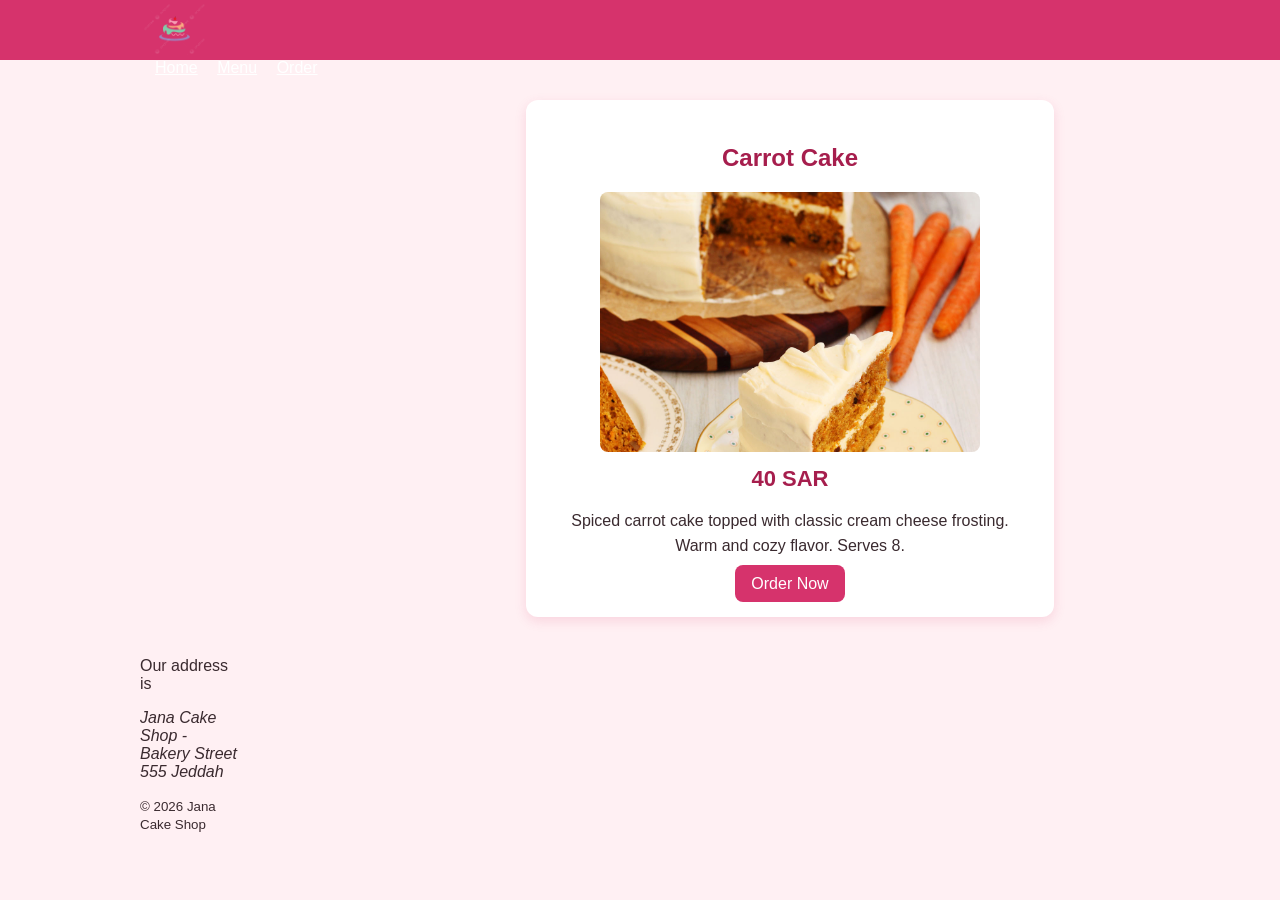
==== carrot.html @ 24b8bb3c "Add cake detail pages, menu images, and search feature" ====
<!DOCTYPE html>
<html lang="en">

<head>
    <meta charset="UTF-8">
    <meta name="viewport" content="width=device-width, initial-scale=1.0">
    <title>Carrot Cake | Jana Cake Shop</title>
    <link rel="icon" type="image/png" href="images/shop-logo.png">
    <link rel="stylesheet" href="css/style.css">
</head>

<body>

    <!-- header & Navbar  -->
    <header id="mainheader">
        <nav>
            <img src="images/shop-logo.png" alt="logo" height="55" />
            <div class="links">
                <a href="index.html">Home</a>
                <a href="menu.html">Menu</a>
                <a href="order.html">Order</a>
            </div>
        </nav>
    </header>

    <!-- layout -->
    <div style="width:1000px;margin-left: auto;margin-right: auto;">

        <main id="main">

            <!-- Single cake item -->
            <section class="item">
                <h1>Carrot Cake</h1>
                <img src="images/carrot-cake.jpg" alt="Carrot Cake" />
                <p class="price">40 SAR</p>
                <p class="desc">Spiced carrot cake topped with classic cream cheese frosting. Warm and cozy flavor. Serves 8.</p>
                <a class="btn" href="order.html">Order Now</a>
            </section>

        </main>

        <!-- Footer content -->
        <footer>
            <p>Our address is
            <address>Jana Cake Shop - Bakery Street 555 Jeddah </address>
            </p>
            <small>&copy; 2026 Jana Cake Shop</small>
        </footer>
    </div>

</body>

</html>
---- css/style.css ----
/* ===== Home page ===== */
body {
    font-family: Arial, sans-serif;
    color: #3a2a2f;
    background: #fff0f3;
    margin-top: 0px;
    margin-left: auto;
    margin-right: auto;
    background-image: url('images/pattern.webp');
}

#mainheader {
    background: #d6336c;
}

nav {
    height: 60px;
    color: white;
    width: 1000px;
    margin: 0 auto 20px;
}

nav a {
    color: white;
    margin-left: 15px;
} 

#leftmeanu {
    float: left;
    width: 30%;
    margin-bottom: 20px;
}

.searchbox {
    padding: 5px;
    margin: 10px, 10px;
    width: 200px;
}

#main {
    float: right;
    width: 70%;
    margin-bottom: 20px
}

footer {
    clear: both;
    width: 100px;
}



h1,
h2 {
    color: #a61e4d;
}


button,
.btn {
    background: #d6336c;
    color: white;
    border: none;
    padding: 10px 16px;
    border-radius: 8px;
    text-decoration: none;
}

/* ===== Menu page ===== */
.cards {
    display: flex;
    flex-wrap: wrap;
    gap: 16px;
    margin-top: 10px;
}

.card {
    width: 160px;
    background: white;
    border-radius: 8px;
    padding: 10px;
    text-align: center;
    text-decoration: none;
    color: #3a2a2f;
}

.card img {
    width: 100%;
    height: 120px;
    object-fit: cover;
    border-radius: 6px;
}

.card:hover {
    box-shadow: 0 4px 10px rgba(214, 51, 108, 0.25);
}

/* ===== Single cake item page ===== */
.item {
    background: white;
    max-width: 480px;
    margin: 20px auto;        
    padding: 24px;
    border-radius: 12px;
    text-align: center;
    box-shadow: 0 4px 12px rgba(214, 51, 108, 0.15);
}

.item img {
    width: 100%;
    max-width: 380px;
    height: 260px;
    object-fit: cover;        
    border-radius: 8px;
}

.item .price {
    color: #a61e4d;
    font-size: 22px;
    font-weight: bold;
    margin: 10px 0;
}

.item .desc {
    color: #3a2a2f;
    line-height: 1.6;
}
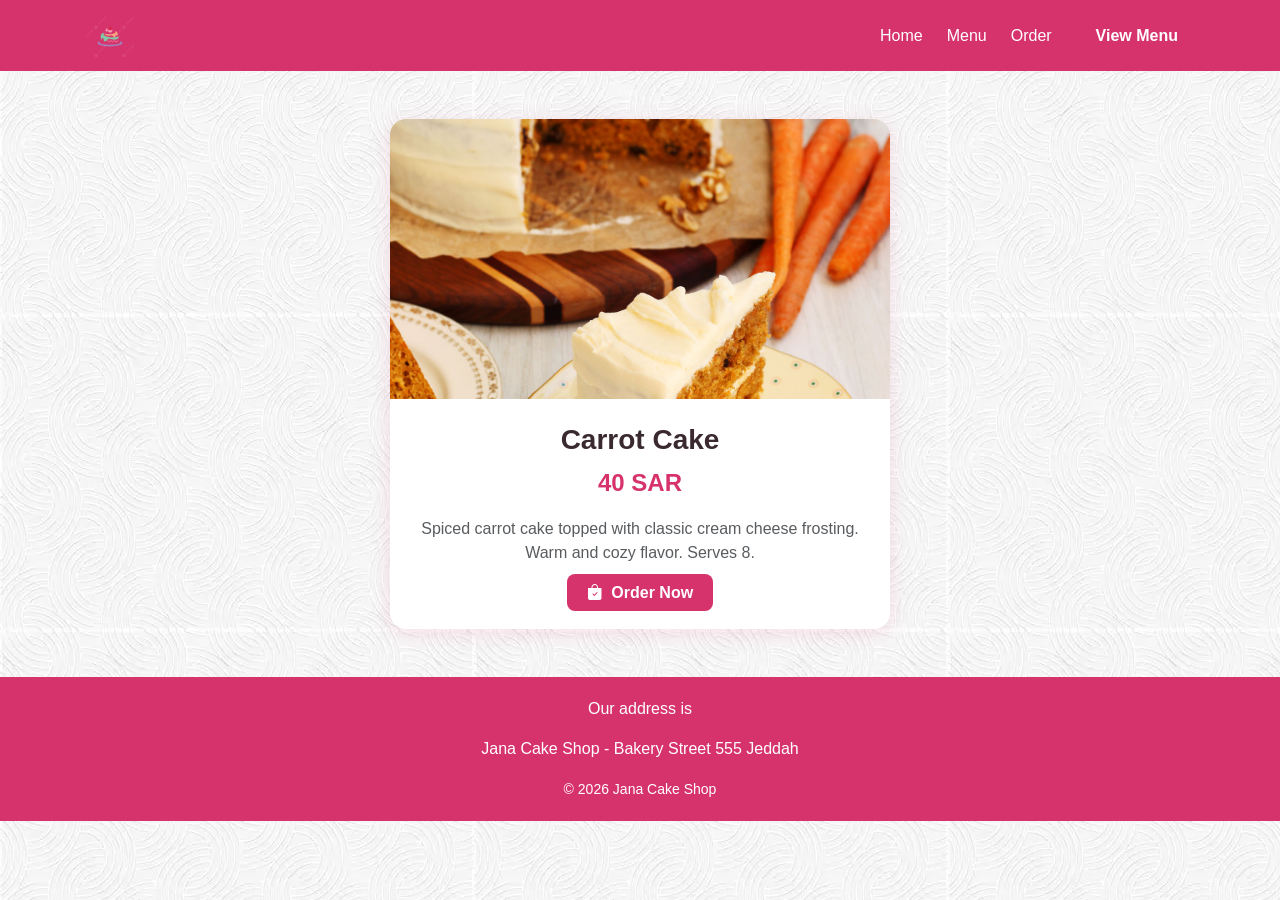
==== commit 08a4cabd: "Modify style using Bootstrap" ====
--- a/carrot.html
+++ b/carrot.html
@@ -6,47 +6,66 @@
     <meta name="viewport" content="width=device-width, initial-scale=1.0">
     <title>Carrot Cake | Jana Cake Shop</title>
     <link rel="icon" type="image/png" href="images/shop-logo.png">
+<link href="https://cdn.jsdelivr.net/npm/bootstrap@5.3.3/dist/css/bootstrap.min.css" rel="stylesheet">
+    <link href="https://fonts.googleapis.com/css2?family=Poppins:wght@400;600;700&display=swap" rel="stylesheet">
+    <link rel="stylesheet" href="https://cdn.jsdelivr.net/npm/bootstrap-icons@1.11.3/font/bootstrap-icons.min.css">
     <link rel="stylesheet" href="css/style.css">
 </head>
+
+<script src="https://cdn.jsdelivr.net/npm/bootstrap@5.3.3/dist/js/bootstrap.bundle.min.js"></script>
 
 <body>
 
     <!-- header & Navbar  -->
     <header id="mainheader">
-        <nav>
-            <img src="images/shop-logo.png" alt="logo" height="55" />
-            <div class="links">
-                <a href="index.html">Home</a>
-                <a href="menu.html">Menu</a>
-                <a href="order.html">Order</a>
+    <nav class="navbar navbar-expand-lg">
+        <div class="container">
+            <a class="navbar-brand" href="index.html">
+                <img src="images/shop-logo.png" alt="logo" height="45">
+            </a>
+            <button class="navbar-toggler border-0" type="button" data-bs-toggle="collapse"
+                data-bs-target="#navMenu">
+                <i class="bi bi-list text-white fs-2"></i>
+            </button>
+            <div class="collapse navbar-collapse" id="navMenu">
+                <ul class="navbar-nav ms-auto align-items-center gap-2">
+                    <li class="nav-item"><a class="nav-link" href="index.html">Home</a></li>
+                    <li class="nav-item"><a class="nav-link" href="menu.html">Menu</a></li>
+                    <li class="nav-item"><a class="nav-link" href="order.html">Order</a></li>
+                    <li class="nav-item">
+                        <a class="btn-pink ms-2" href="menu.html">View Menu</a>
+                    </li>
+                </ul>
             </div>
-        </nav>
-    </header>
+        </div>
+    </nav>
+</header>
 
     <!-- layout -->
-    <div style="width:1000px;margin-left: auto;margin-right: auto;">
 
-        <main id="main">
 
-            <!-- Single cake item -->
-            <section class="item">
-                <h1>Carrot Cake</h1>
-                <img src="images/carrot-cake.jpg" alt="Carrot Cake" />
+    <div class="container my-5">
+        <div class="item-card">
+            <img src="images/carrot-cake.jpg" alt="carrot Cake">
+            <div class="p-4 text-center">
+                <h1 class="h3 fw-bold">Carrot Cake</h1>
                 <p class="price">40 SAR</p>
-                <p class="desc">Spiced carrot cake topped with classic cream cheese frosting. Warm and cozy flavor. Serves 8.</p>
-                <a class="btn" href="order.html">Order Now</a>
-            </section>
+                <p class="text-muted">Spiced carrot cake topped with classic cream cheese frosting. Warm and cozy
+                    flavor. Serves 8.</p>
+                <a class="btn-pink" href="order.html">
+                    <i class="bi bi-bag-check-fill me-1"></i> Order Now
+                </a>
+            </div>
+        </div>
+    </div>
 
-        </main>
-
-        <!-- Footer content -->
-        <footer>
-            <p>Our address is
-            <address>Jana Cake Shop - Bakery Street 555 Jeddah </address>
-            </p>
-            <small>&copy; 2026 Jana Cake Shop</small>
-        </footer>
-    </div>
+    <!-- Footer content -->
+    <footer>
+        <p>Our address is
+        <address>Jana Cake Shop - Bakery Street 555 Jeddah </address>
+        </p>
+        <small>&copy; 2026 Jana Cake Shop</small>
+    </footer>
 
 </body>
 
--- a/css/style.css
+++ b/css/style.css
@@ -1,15 +1,19 @@
 /* ===== Home page ===== */
+:root {
+    --pink:      #d6336c;
+    --pink-dark: #a61e4d;
+    --bg:        #fff0f3;
+    --text:      #3a2a2f;
+}
+
 body {
     font-family: Arial, sans-serif;
-    color: #3a2a2f;
-    background: #fff0f3;
-    margin-top: 0px;
-    margin-left: auto;
-    margin-right: auto;
-    background-image: url('images/pattern.webp');
-}
-
-#mainheader {
+    color: var(--text);
+    background-color: var(--bg);
+    background-image: url('../images/pattern.webp');
+}
+
+/* #mainheader {
     background: #d6336c;
 }
 
@@ -46,14 +50,23 @@
 footer {
     clear: both;
     width: 100px;
-}
-
-
-
-h1,
-h2 {
-    color: #a61e4d;
-}
+} */
+
+
+h1, h2, h3 { 
+    color: var(--pink-dark); 
+}
+
+#mainheader {
+    background-color: var(--pink) !important;
+}
+
+#mainheader .navbar-brand img { height: 45px; }
+
+#mainheader .nav-link,
+#mainheader .navbar-brand { color: #fff !important; }
+
+#mainheader .nav-link:hover { opacity: 0.8; }
 
 
 button,
@@ -124,4 +137,146 @@
 .item .desc {
     color: #3a2a2f;
     line-height: 1.6;
+}
+
+/* ===== Navbar Bootstrap  ===== */
+#mainheader {
+    background-color: var(--pink) !important;
+}
+
+#mainheader .navbar-brand img { height: 45px; }
+
+#mainheader .nav-link,
+#mainheader .navbar-brand { color: #fff !important; }
+
+#mainheader .nav-link:hover { opacity: 0.8; }
+
+
+
+/* ===== map button Bootstrap ===== */
+.btn-pink {
+    background-color: var(--pink);
+    color: #fff;
+    border: none;
+    border-radius: 8px;
+    padding: 10px 20px;
+    font-weight: 600;
+    text-decoration: none;
+    transition: background 0.2s;
+}
+.btn-pink:hover {
+    background-color: var(--pink-dark);
+    color: #fff;
+}
+
+/* ===== Menu cards Bootstrap ===== */
+.cake-card {
+    border: none;
+    border-radius: 12px;
+    overflow: hidden;
+    transition: transform 0.2s, box-shadow 0.2s;
+    text-decoration: none;
+    color: var(--text);
+}
+.cake-card:hover {
+    transform: translateY(-4px);
+    box-shadow: 0 8px 20px rgba(214, 51, 108, 0.2);
+    color: var(--text);
+}
+.cake-card img {
+    height: 180px;
+    object-fit: cover;
+    width: 100%;
+}
+.cake-card .price {
+    color: var(--pink);
+    font-weight: 700;
+    font-size: 1.1rem;
+}
+
+/* ===== Single cake item page Bootstrap ===== */
+.item-card {
+    background: #fff;
+    border-radius: 16px;
+    overflow: hidden;
+    box-shadow: 0 4px 20px rgba(214, 51, 108, 0.15);
+    max-width: 500px;
+    margin: 0 auto;
+}
+.item-card img {
+    width: 100%;
+    height: 280px;
+    object-fit: cover;
+}
+.item-card .price {
+    color: var(--pink);
+    font-size: 1.5rem;
+    font-weight: 700;
+}
+
+/* ===== Searchbox Bootstrap ===== */
+.searchbox {
+    border: 2px solid var(--pink);
+    border-radius: 8px;
+    padding: 8px 16px;
+    width: 100%;
+    max-width: 400px;
+    outline: none;
+}
+.searchbox:focus { box-shadow: 0 0 0 3px rgba(214,51,108,0.15); }
+
+/* ===== Footer Bootstrap ===== */
+footer {
+    background-color: var(--pink);
+    color: #fff;
+    padding: 20px 0;
+    margin-top: 40px;
+    text-align: center;
+}
+footer a, footer address { color: #fff; font-style: normal; }
+
+.promo-card {
+    display: flex;
+    align-items: center;
+    background: #fff;
+    border-radius: 16px;
+    overflow: hidden;
+    box-shadow: 0 4px 20px rgba(214, 51, 108, 0.18);
+    max-width: 520px;
+    border: 2px solid rgba(214, 51, 108, 0.12);
+}
+.promo-card img {
+    width: 200px;
+    height: 200px;
+    object-fit: cover;
+    flex-shrink: 0;
+}
+.promo-body {
+    padding: 20px 24px;
+    display: flex;
+    flex-direction: column;
+    gap: 6px;
+}
+.promo-badge {
+    display: inline-block;
+    background: var(--bg);
+    color: var(--pink-dark);
+    font-size: 0.75rem;
+    font-weight: 700;
+    padding: 3px 10px;
+    border-radius: 20px;
+    border: 1px solid var(--pink);
+    width: fit-content;
+}
+.promo-title {
+    font-size: 1.25rem;
+    font-weight: 700;
+    color: var(--text);
+    margin: 0;
+}
+.promo-price { color: #666; font-size: 0.9rem; margin: 0; }
+
+@media (max-width: 480px) {
+    .promo-card { flex-direction: column; }
+    .promo-card img { width: 100%; height: 180px; }
 }
